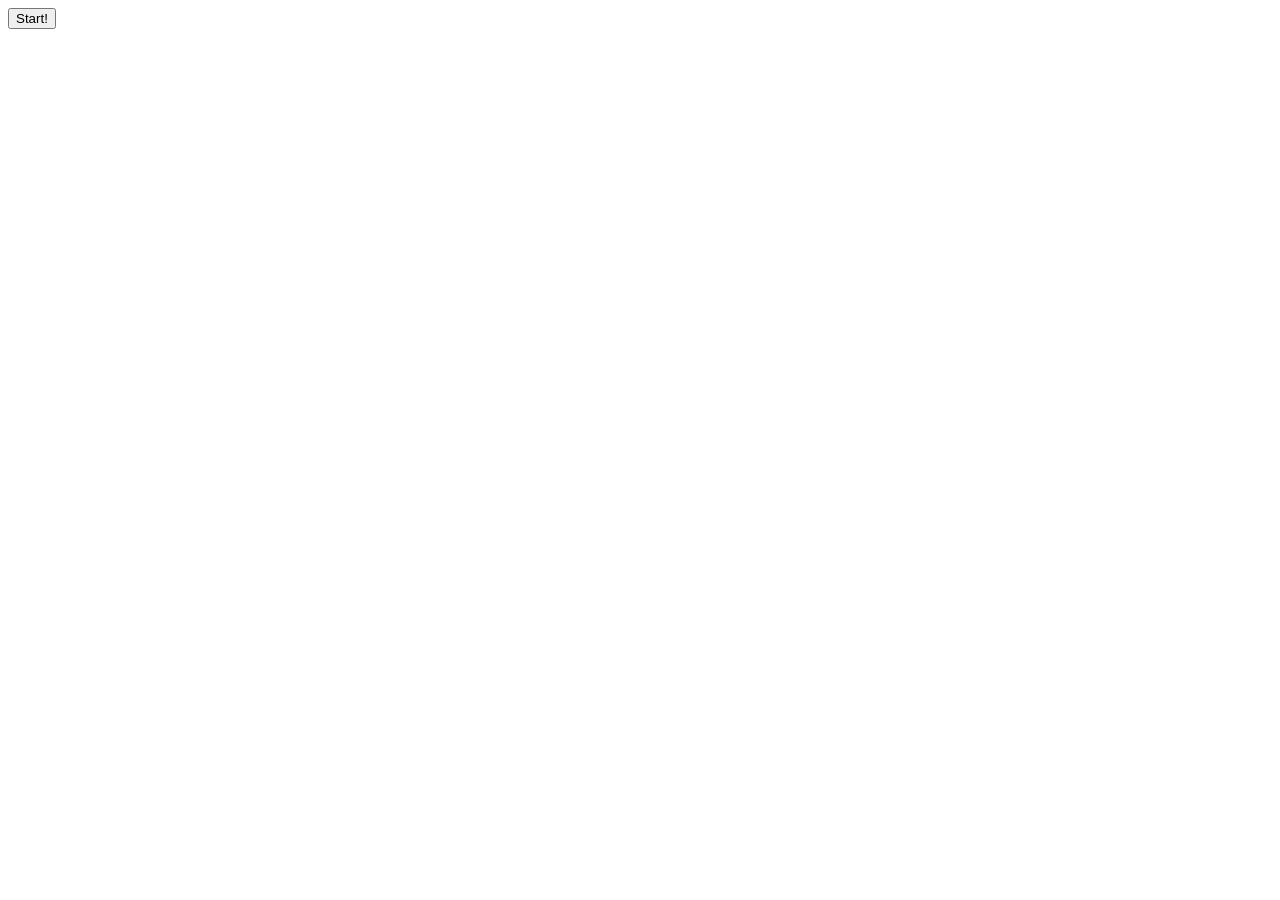
==== index.html @ 881bc5bb "starting index" ====
<!DOCTYPE html>
<html>

<head>
	<title>You Should Play</title>
	<script src="https://code.jquery.com/jquery-1.10.2.js"></script>
</head>	

<body>	

	<button id="newGame" type = "button" onclick="getStream()">Start!</button> 
	<br>
	<h2 id="title"></h2>
	<br>
	<iframe id ="player"
    height="504" 
    width="896" 
    frameborder="0" 
    scrolling="no" 
    class="hidden"
    allowfullscreen>
	</iframe>

	<script>
		function getRandomInt(min, max) {
    		return Math.floor(Math.random() * (max - min + 1)) + min;
		}

		function getStream() {

			var gameNum = getRandomInt(0,500)
			var gameUrl = "https://api.twitch.tv/kraken/games/top?limit=1&offset=" + gameNum

			var xhr = new XMLHttpRequest();
			xhr.open('GET', gameUrl, true)
			xhr.send()
			xhr.addEventListener("readystatechange", processRequest, false)
			document.getElementById("newGame").innerHTML = "Load new game";

			function processRequest(e) {
				if (xhr.readyState == 4 && xhr.status == 200) {	

					var response = JSON.parse(xhr.responseText);
					 giantbomb_id = response.top[0].game.giantbomb_id;
					 name = response.top[0].game.name;
					 id = response.top[0].game._id;

					console.log(giantbomb_id + " " + name + " " + id)

				}
			}

			var xmlhttp = new XMLHttpRequest();
			var streamUrl = "https://api.twitch.tv/kraken/streams?game="+name;
			console.log(streamUrl);

			xmlhttp.onreadystatechange = function() {
			if (xmlhttp.readyState == 4 && xmlhttp.status == 200) {
			    myArr = JSON.parse(xmlhttp.responseText);
			    console.log(myArr.streams.length + " " + myArr._total);
			    console.log(getRandomInt(0, Math.floor(myArr.streams.length, myArr._total)));
			    }
			};

			xmlhttp.open("GET", streamUrl, true);
			xmlhttp.send();
		}
	</script>
</body>

</html>
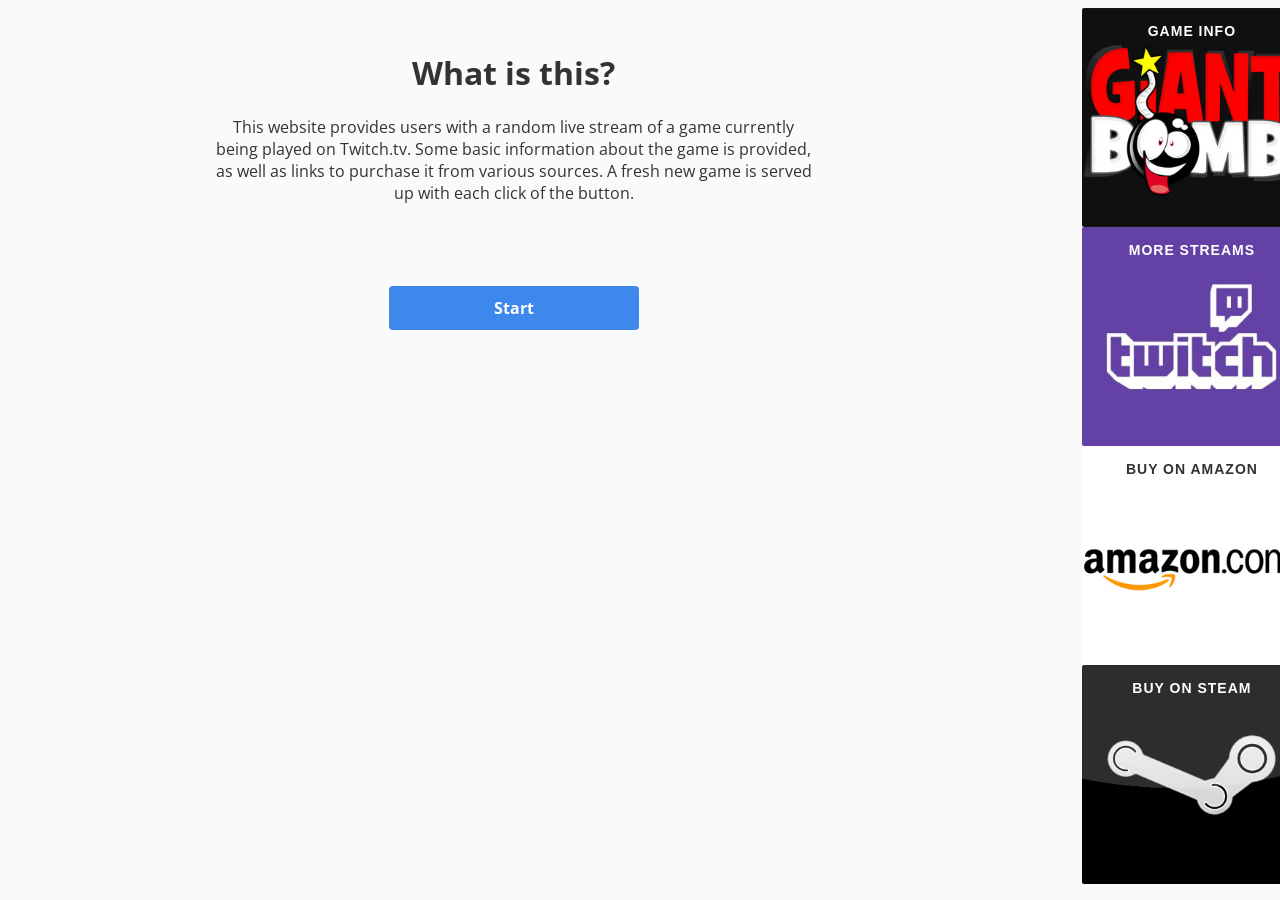
==== commit e5c91c4d: "functional player, no links" ====
--- a/index.html
+++ b/index.html
@@ -2,70 +2,150 @@
 <html>
 
 <head>
-	<title>You Should Play</title>
-	<script src="https://code.jquery.com/jquery-1.10.2.js"></script>
+	<title>Twitch Surfer</title>
+	<script src="https://ajax.googleapis.com/ajax/libs/jquery/1.11.3/jquery.min.js"></script>
+	<script src="./config.json"></script>
+	<link type="text/css" rel="stylesheet" href="css/main.css" />
 </head>	
 
 <body>	
+	<div id = "bigdiv">
+		<br>
+		<h1 id="title"></h1>
+		<div class="center">
+			<p id="deck"></p>
+			<h1 id="introTitle">What is this?</h1>
+			<p id="intro">This website provides users with a random live stream of a game currently being played on Twitch.tv. Some basic information about the game is provided, as well as links to purchase it from various sources. A fresh new game is served up with each click of the button. </p>
+		</div>
+		<div></div>
+		<br>
+		<iframe id ="player"
+			height="504" 
+			width="896" 
+			align="middle"
+			frameborder="0" 
+			scrolling="no" 
+			class="hidden"
+			allowfullscreen>
+		</iframe>
+		<br>
+		<br>
+		<button id="newGame" type = "button" data-label="Start">do it!</button> 
+	</div>
+	<div class="rightbigdiv">
+		<div id="giantbomb" class="button_sliding_bg">Game Info</div>
+		<div id="twitch" class="button_sliding_bg">More Streams</div>
+		<div id="amazon" class="button_sliding_bg">Buy on Amazon</div>
+		<div id="steam" class="button_sliding_bg">Buy on Steam</div>
+	</div>
 
-	<button id="newGame" type = "button" onclick="getStream()">Start!</button> 
-	<br>
-	<h2 id="title"></h2>
-	<br>
-	<iframe id ="player"
-    height="504" 
-    width="896" 
-    frameborder="0" 
-    scrolling="no" 
-    class="hidden"
-    allowfullscreen>
-	</iframe>
+<script>
+	var loading = function(e) {
+		e.preventDefault();
+		e.stopPropagation();
+		e.target.classList.add('loading');
+		e.target.setAttribute('disabled','disabled');
+		setTimeout(function(){
+			e.target.classList.remove('loading');
+			e.target.removeAttribute('disabled');
+		},1500);
+	};
 
-	<script>
+	var btns = document.querySelectorAll('button');
+	for (var i=btns.length-1;i>=0;i--) {
+		btns[i].addEventListener('click',loading);
+	}
+</script>
+
+<script type="text/javascript" language="javascript"> 
+	$('#player').css('width', $(window).width()*.63+'px');
+	$('#player').css('height', $(window).height()*.63+'px');
+	/*$('.button_sliding_bg').css('height', $(window).width()*.09+'px');
+	$('.button_sliding_bg').css('width', $(window).width()*.09+'px');*/
+
+	$(function(){
+		$(window).load(function(){ // On load
+			$('.button_sliding_bg').css({'height':(($(window).height()*.21))+'px'});
+			$('.button_sliding_bg').css({'width':(($(window).height()*.21))+'px'});
+			$('#player').css({'height':(($(window).height()*.63))+'px'});
+			$('#player').css({'width':(($(window).width()*.63))+'px'});
+
+		});
+		$(window).resize(function(){ // On resize
+			$('.button_sliding_bg').css({'height':(($(window).height()*.21))+'px'});
+			$('.button_sliding_bg').css({'width':(($(window).height()*.21))+'px'});
+			$('#player').css({'height':(($(window).height()*.63))+'px'});
+			$('#player').css({'width':(($(window).width()*.63))+'px'});
+		});
+	});
+</script>
+
+<script type = "text/javascript" language = "javascript">
+
+	$(document).ready(function() { 
+		$("#player").hide();
+		var limit = 5;
 		function getRandomInt(min, max) {
-    		return Math.floor(Math.random() * (max - min + 1)) + min;
-		}
+			return Math.floor(Math.random() * (max - min + 1)) + min;
+		};
 
-		function getStream() {
+		$("#newGame").click(function(){
+			$("#intro").hide();
+			$("#introTitle").hide();
+			$("#player").show();
+			var gameNum = getRandomInt(0,500);
+			var gameUrl = "https://api.twitch.tv/kraken/games/top?limit="+limit+"&offset=" + gameNum;
+			$.getJSON(gameUrl, function(result){
+				for (var i = 0; i < limit; i++) {
+					giantbombId = result.top[i].game.giantbomb_id;
+					gameName = result.top[i].game.name;	
+					twitchId = result.top[i].game._id;
+					console.log(gameName + " gbid: " + giantbombId + " twitch id: " + twitchId);
+					if (giantbombId != 0) break;
+				};
+				var streamUrl = "https://api.twitch.tv/kraken/streams?game="+ gameName;
+				$.getJSON(streamUrl, function(response){
+					streamNum = getRandomInt(0, Math.floor(response.streams.length, response._total)-1);
+					channelUrl = response.streams[streamNum].channel.url;
+					channelName = response.streams[streamNum].channel.name;
+					console.log(channelName + " " + channelUrl);
+					$("#title").text(gameName);
 
-			var gameNum = getRandomInt(0,500)
-			var gameUrl = "https://api.twitch.tv/kraken/games/top?limit=1&offset=" + gameNum
+					//get the description using jsonp callback to enable cross domain
+					var gbUrl = "http://www.giantbomb.com/api/game/3030-" + giantbombId + "/?api_key=" + config.gbapikey + "&field_list=deck, image&format=jsonp&json_callback=gameJson";
+					console.log(gbUrl);
+					$.ajax({url: gbUrl, 
+						dataType: 'jsonp', 
+						jsonpCallback: 'gameJson',
+						jsonp: false,
+						crossDomain: true,
+						error: function(gbresult){
+							alert("error");
+						}, 
+						success: function(gbresult){
+							$("#deck").text(gbresult.results.deck);
+						}
+					});
 
-			var xhr = new XMLHttpRequest();
-			xhr.open('GET', gameUrl, true)
-			xhr.send()
-			xhr.addEventListener("readystatechange", processRequest, false)
-			document.getElementById("newGame").innerHTML = "Load new game";
 
-			function processRequest(e) {
-				if (xhr.readyState == 4 && xhr.status == 200) {	
 
-					var response = JSON.parse(xhr.responseText);
-					 giantbomb_id = response.top[0].game.giantbomb_id;
-					 name = response.top[0].game.name;
-					 id = response.top[0].game._id;
 
-					console.log(giantbomb_id + " " + name + " " + id)
+					var source = "http://player.twitch.tv/?channel=" + channelName;
+					$("#player").attr("src", source);
+				});
 
-				}
-			}
+			});
+			
+			//so text doesn't change until after flip 
+			window.setTimeout(function () {
+		    	$('#newGame').attr('data-label', 'Flip channel');
+			}, 500);
+		});
 
-			var xmlhttp = new XMLHttpRequest();
-			var streamUrl = "https://api.twitch.tv/kraken/streams?game="+name;
-			console.log(streamUrl);
 
-			xmlhttp.onreadystatechange = function() {
-			if (xmlhttp.readyState == 4 && xmlhttp.status == 200) {
-			    myArr = JSON.parse(xmlhttp.responseText);
-			    console.log(myArr.streams.length + " " + myArr._total);
-			    console.log(getRandomInt(0, Math.floor(myArr.streams.length, myArr._total)));
-			    }
-			};
+});
 
-			xmlhttp.open("GET", streamUrl, true);
-			xmlhttp.send();
-		}
-	</script>
+</script>
 </body>
 
 </html>
--- a/css/main.css
+++ b/css/main.css
@@ -0,0 +1,159 @@
+/* fonts */
+@import url(https://fonts.googleapis.com/css?family=Open+Sans:400,700);
+
+html, body{
+	background:#fafafa;
+}
+* { 
+	font-family: 'Open Sans', sans-serif;
+	color: #333;
+}
+
+
+h1 {
+	width: 100%;
+	text-align: center;
+}
+
+p {
+	width: 100%;
+	text-align: center;
+	margin: 100 auto;
+}
+
+#bigdiv {
+	text-align: center;
+  	width:80%;
+  	float: left;
+}
+
+.center {
+	margin: auto;
+    width: 60%;
+}
+
+.rightbigdiv{
+	float: right;
+	width: 15%;
+}
+
+/*button*/
+button {
+	width: 250px;
+	position:relative;
+	border:0;
+	margin:0;
+	padding:0;
+	cursor:pointer;
+	font-size:1rem;
+	font-weight:bold;
+	color:rgba(0,0,0,0);
+	background:transparent;
+	border-radius:.25rem;
+  -webkit-tap-highlight-color: rgba(0,0,0,0);
+  -webkit-touch-callout: none;
+}
+
+button,
+button:after,
+button:before {
+	padding:.6875rem 2rem;
+	-webkit-transition:-webkit-transform 0.75s,background-color .125s;
+	-moz-transition:-moz-transform 0.75s,background-color .125s;
+	-ms-transition:-ms-transform 0.75s,background-color .125s;
+	transition:transform 0.75s,background-color .125s;
+	-webkit-transform-style:preserve-3d;
+	-moz-transform-style:preserve-3d;
+	-ms-transform-style:preserve-3d;
+	transform-style:preserve-3d;
+}
+
+button:after,
+button:before {
+	position:absolute;
+	top:0;
+	bottom:0;
+	left:0;
+	right:0;
+	border-radius:.25rem;
+	-webkit-backface-visibility:hidden;
+	-moz-backface-visibility:hidden;
+	-ms-backface-visibility:hidden;
+	backface-visibility:hidden;
+
+}
+
+button:before {
+	z-index:2;
+	color:#fff;
+	background-color:#3e87ec;
+	content:attr(data-label);
+}
+
+button:after {
+	z-index:1;
+	background-color:#999;
+	background-repeat:no-repeat;
+	background-position:center center;
+	background-image:url([data-uri]);
+	-webkit-transform:rotateX(180deg);
+	-moz-transform:rotateX(180deg);
+	-ms-transform:rotateX(180deg);
+	transform:rotateX(180deg);
+	content:'';
+}
+
+button:active:before {
+	background-color:#3571c8;
+}
+
+button.loading {
+	-webkit-transform:rotateX(180deg);
+	-moz-transform:rotateX(180deg);
+	-ms-transform:rotateX(180deg);
+	transform:rotateX(180deg);
+}
+
+.button_sliding_bg {
+    color: #FFF;
+    padding: 15px;
+    font-family: 'OpenSansBold', sans-serif;
+    font-size: 14px;
+    font-weight: bold;
+    letter-spacing: 1px;
+    text-transform: uppercase;
+    border-radius: 2px;
+    display: inline-block;
+    text-align: center;
+    cursor: pointer;
+    box-shadow: inset 0 0 0 0 #3e87ec;
+	-webkit-transition: all ease 0.8s;
+	-moz-transition: all ease 0.8s;
+	transition: all ease 0.8s;
+}
+.button_sliding_bg:hover {
+    box-shadow: inset -300px 0 0 0 #3e87ec;
+}
+
+#giantbomb{
+	background: url("../img/giantbomb.jpg") no-repeat;
+	background-size: contain;
+    
+}
+
+#twitch{
+	background: url("../img/twitch.jpg") no-repeat;
+	background-size: contain;
+}
+
+#amazon{
+	background: url("../img/amazon.jpg") no-repeat;
+	background-size: contain;
+	color: #333;
+}
+
+#steam{
+	background: url("../img/steam.png") no-repeat;
+	background-size: contain;
+
+}
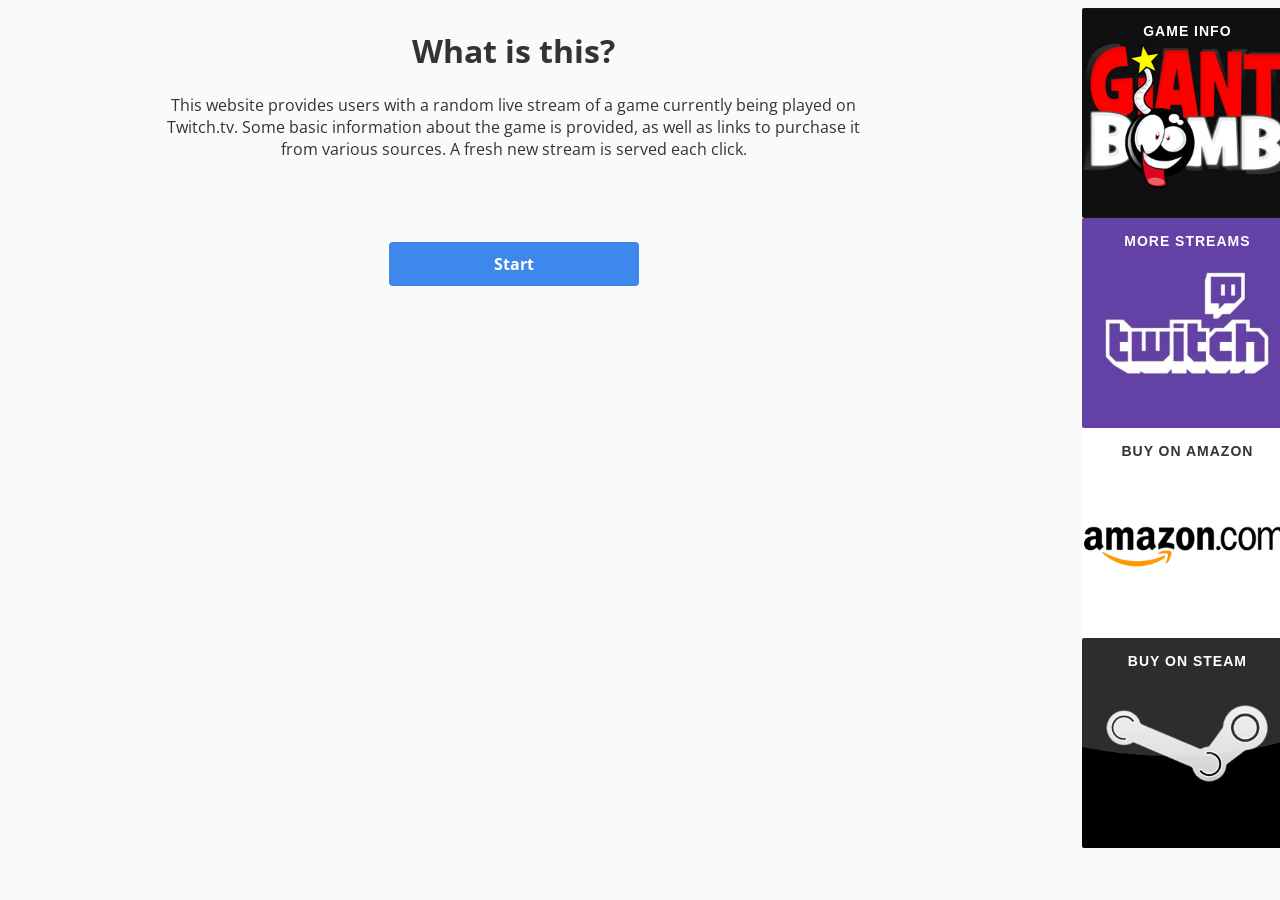
==== commit 3a597bda: "minor tweaks" ====
--- a/index.html
+++ b/index.html
@@ -10,14 +10,12 @@
 
 <body>	
 	<div id = "bigdiv">
-		<br>
 		<h1 id="title"></h1>
 		<div class="center">
 			<p id="deck"></p>
 			<h1 id="introTitle">What is this?</h1>
-			<p id="intro">This website provides users with a random live stream of a game currently being played on Twitch.tv. Some basic information about the game is provided, as well as links to purchase it from various sources. A fresh new game is served up with each click of the button. </p>
+			<p id="intro">This website provides users with a random live stream of a game currently being played on Twitch.tv. Some basic information about the game is provided, as well as links to purchase it from various sources. A fresh new stream is served each click. </p>
 		</div>
-		<div></div>
 		<br>
 		<iframe id ="player"
 			height="504" 
@@ -58,22 +56,17 @@
 </script>
 
 <script type="text/javascript" language="javascript"> 
-	$('#player').css('width', $(window).width()*.63+'px');
-	$('#player').css('height', $(window).height()*.63+'px');
-	/*$('.button_sliding_bg').css('height', $(window).width()*.09+'px');
-	$('.button_sliding_bg').css('width', $(window).width()*.09+'px');*/
-
 	$(function(){
 		$(window).load(function(){ // On load
-			$('.button_sliding_bg').css({'height':(($(window).height()*.21))+'px'});
-			$('.button_sliding_bg').css({'width':(($(window).height()*.21))+'px'});
+			$('.button_sliding_bg').css({'height':(($(window).height()*.20))+'px'});
+			$('.button_sliding_bg').css({'width':(($(window).height()*.20))+'px'});
 			$('#player').css({'height':(($(window).height()*.63))+'px'});
 			$('#player').css({'width':(($(window).width()*.63))+'px'});
 
 		});
 		$(window).resize(function(){ // On resize
-			$('.button_sliding_bg').css({'height':(($(window).height()*.21))+'px'});
-			$('.button_sliding_bg').css({'width':(($(window).height()*.21))+'px'});
+			$('.button_sliding_bg').css({'height':(($(window).height()*.20))+'px'});
+			$('.button_sliding_bg').css({'width':(($(window).height()*.20))+'px'});
 			$('#player').css({'height':(($(window).height()*.63))+'px'});
 			$('#player').css({'width':(($(window).width()*.63))+'px'});
 		});
--- a/css/main.css
+++ b/css/main.css
@@ -29,7 +29,7 @@
 
 .center {
 	margin: auto;
-    width: 60%;
+    width: 70%;
 }
 
 .rightbigdiv{
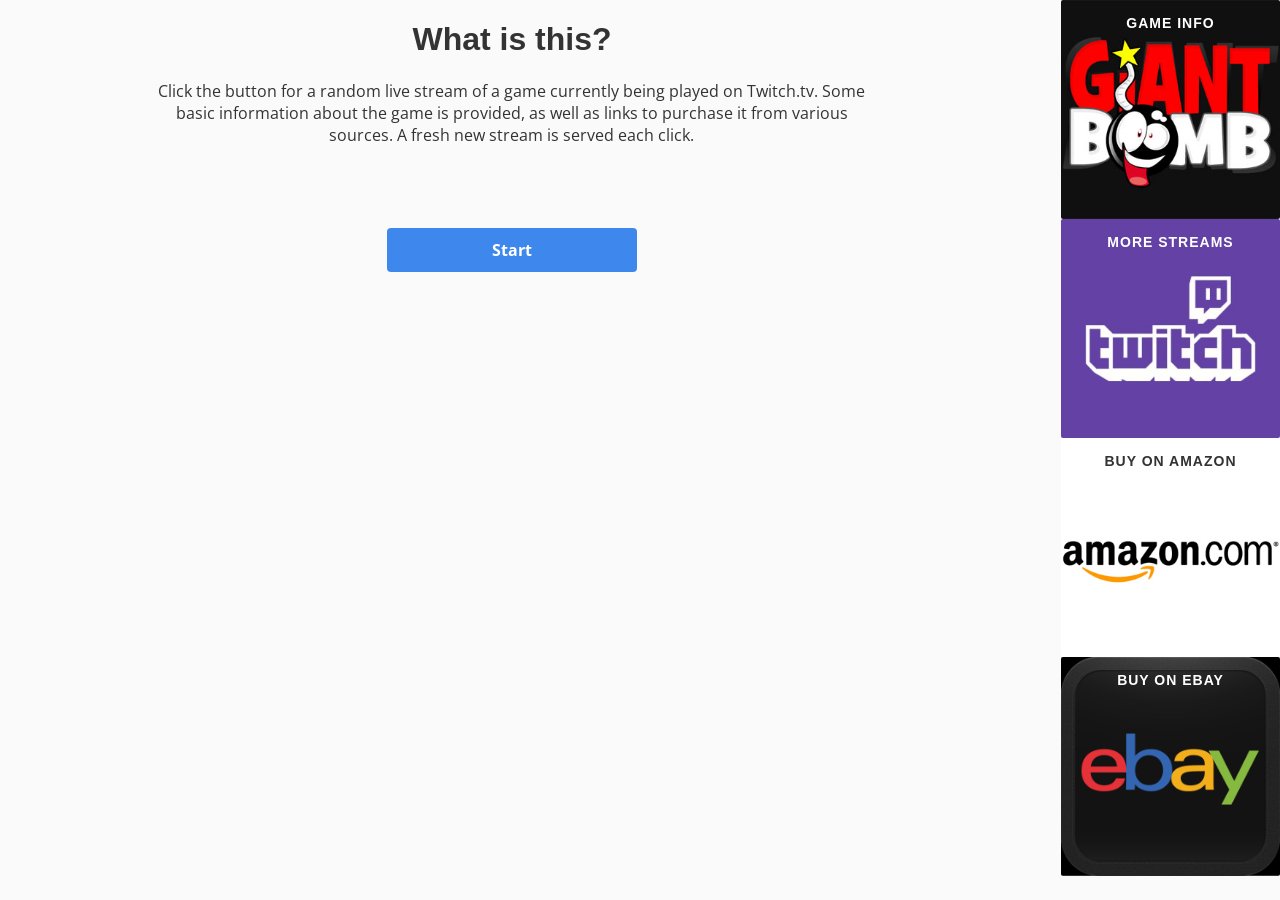
==== commit c430b189: "changed to ebay" ====
--- a/index.html
+++ b/index.html
@@ -14,7 +14,7 @@
 		<div class="center">
 			<p id="deck"></p>
 			<h1 id="introTitle">What is this?</h1>
-			<p id="intro">This website provides users with a random live stream of a game currently being played on Twitch.tv. Some basic information about the game is provided, as well as links to purchase it from various sources. A fresh new stream is served each click. </p>
+			<p id="intro">Click the button for a random live stream of a game currently being played on Twitch.tv. Some basic information about the game is provided, as well as links to purchase it from various sources. A fresh new stream is served each click. </p>
 		</div>
 		<br>
 		<iframe id ="player"
@@ -31,10 +31,10 @@
 		<button id="newGame" type = "button" data-label="Start">do it!</button> 
 	</div>
 	<div class="rightbigdiv">
-		<div id="giantbomb" class="button_sliding_bg">Game Info</div>
-		<div id="twitch" class="button_sliding_bg">More Streams</div>
-		<div id="amazon" class="button_sliding_bg">Buy on Amazon</div>
-		<div id="steam" class="button_sliding_bg">Buy on Steam</div>
+		<a href="placeholder" id="gbLink"  target="_blank"><div id="giantbomb" class="button_sliding_bg">Game Info</div></a>
+		<a href="placeholder" id="twitchLink"  target="_blank"><div id="twitch" class="button_sliding_bg">More Streams</div></a>
+		<a href="placeholder" id="amazonLink"  target="_blank"><div id="amazon" class="button_sliding_bg">Buy on Amazon</div></a>
+		<a href="placeholder" id="ebayLink"  target="_blank"><div id="ebay" class="button_sliding_bg">Buy on eBay</div></a>
 	</div>
 
 <script>
@@ -58,17 +58,17 @@
 <script type="text/javascript" language="javascript"> 
 	$(function(){
 		$(window).load(function(){ // On load
-			$('.button_sliding_bg').css({'height':(($(window).height()*.20))+'px'});
-			$('.button_sliding_bg').css({'width':(($(window).height()*.20))+'px'});
-			$('#player').css({'height':(($(window).height()*.63))+'px'});
-			$('#player').css({'width':(($(window).width()*.63))+'px'});
+			$('.button_sliding_bg').css({'height':(($(window).height()*.21))+'px'});
+			$('.button_sliding_bg').css({'width':(($(window).height()*.21))+'px'});
+			$('#player').css({'height':(($(window).height()*.65))+'px'});
+			$('#player').css({'width':(($(window).width()*.65))+'px'});
 
 		});
 		$(window).resize(function(){ // On resize
-			$('.button_sliding_bg').css({'height':(($(window).height()*.20))+'px'});
-			$('.button_sliding_bg').css({'width':(($(window).height()*.20))+'px'});
-			$('#player').css({'height':(($(window).height()*.63))+'px'});
-			$('#player').css({'width':(($(window).width()*.63))+'px'});
+			$('.button_sliding_bg').css({'height':(($(window).height()*.21))+'px'});
+			$('.button_sliding_bg').css({'width':(($(window).height()*.21))+'px'});
+			$('#player').css({'height':(($(window).height()*.65))+'px'});
+			$('#player').css({'width':(($(window).width()*.65))+'px'});
 		});
 	});
 </script>
@@ -92,6 +92,16 @@
 				for (var i = 0; i < limit; i++) {
 					giantbombId = result.top[i].game.giantbomb_id;
 					gameName = result.top[i].game.name;	
+
+					//now that we have the name, setup the links
+					var ebayUrl = "http://www.ebay.com/sch/items/?_sacat=1249&_ex_kw=&_mPrRngCbx=1&_udlo=&_udhi=&_sop=12&_fpos=&_fspt=1&_sadis=&LH_CAds=&rmvSB=true&_nkw=" + gameName
+					var amazonUrl = "http://www.amazon.com/s/ref=nb_sb_noss_2?tag=games0cb3-20&url=search-alias%3Dvideogames&field-keywords=" + gameName
+					var twitchUrl = "http://www.twitch.tv/directory/game/" + gameName
+
+					$("#ebayLink").attr("href", ebayUrl);
+					$("#amazonLink").attr("href", amazonUrl);
+					$("#twitchLink").attr("href", twitchUrl);
+
 					twitchId = result.top[i].game._id;
 					console.log(gameName + " gbid: " + giantbombId + " twitch id: " + twitchId);
 					if (giantbombId != 0) break;
@@ -105,6 +115,8 @@
 					$("#title").text(gameName);
 
 					//get the description using jsonp callback to enable cross domain
+					var baseGbUrl = "http://www.giantbomb.com/game/3030-" + giantbombId + "/";
+					$("#gbLink").attr("href", baseGbUrl);
 					var gbUrl = "http://www.giantbomb.com/api/game/3030-" + giantbombId + "/?api_key=" + config.gbapikey + "&field_list=deck, image&format=jsonp&json_callback=gameJson";
 					console.log(gbUrl);
 					$.ajax({url: gbUrl, 
--- a/css/main.css
+++ b/css/main.css
@@ -3,7 +3,10 @@
 
 html, body{
 	background:#fafafa;
+	margin:0px; 
+	padding:0px;
 }
+
 * { 
 	font-family: 'Open Sans', sans-serif;
 	color: #333;
@@ -11,6 +14,7 @@
 
 
 h1 {
+	font-family: 'OpenSansBold', sans-serif;
 	width: 100%;
 	text-align: center;
 }
@@ -19,6 +23,10 @@
 	width: 100%;
 	text-align: center;
 	margin: 100 auto;
+}
+
+#player {
+	position relative;
 }
 
 #bigdiv {
@@ -34,7 +42,7 @@
 
 .rightbigdiv{
 	float: right;
-	width: 15%;
+	width: 13%;
 }
 
 /*button*/
@@ -115,6 +123,7 @@
 }
 
 .button_sliding_bg {
+	float: right;
     color: #FFF;
     padding: 15px;
     font-family: 'OpenSansBold', sans-serif;
@@ -152,8 +161,7 @@
 	color: #333;
 }
 
-#steam{
-	background: url("../img/steam.png") no-repeat;
+#ebay{
+	background: url("../img/ebay.png") no-repeat;
 	background-size: contain;
-
 }
